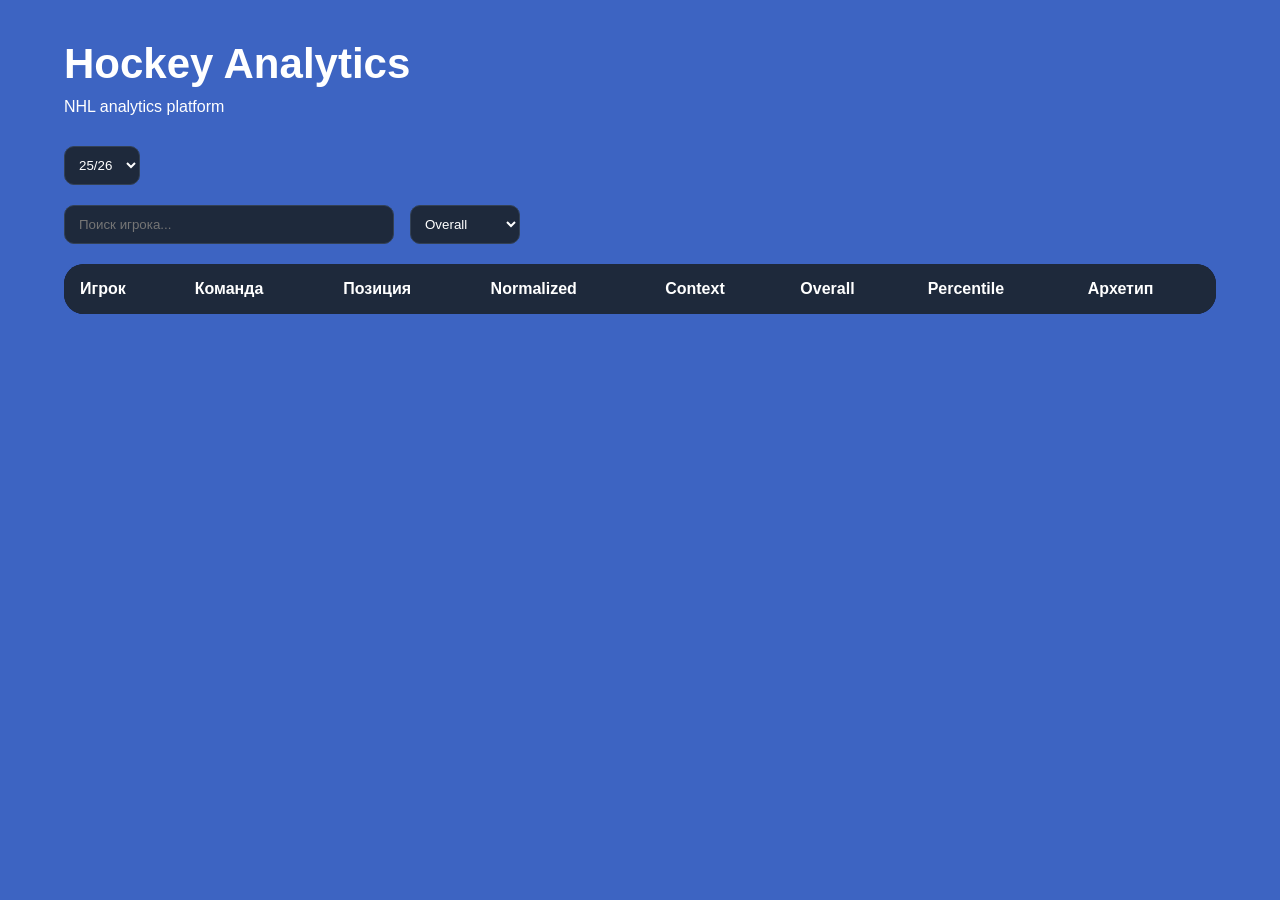
==== static/index.html @ 01dea536 "2.0" ====
<!DOCTYPE html>
<html lang="ru">
<head>
    <meta charset="UTF-8">
    <title>Hockey Analytics</title>

    <link rel="stylesheet" href="/static/styles.css">
</head>
<body>

<div class="container">

    <div class="title">
        Hockey Analytics
    </div>

    <div class="subtitle">
        NHL analytics platform
    </div>

    <div class="filters">
        <select id="seasonSelect">
            <option value="25/26">25/26</option>
            <option value="24/25">24/25</option>
            <option value="23/24">23/24</option>
            <option value="22/23">22/23</option>
            <option value="16/17">16/17</option>
        </select>
    </div>

    <div class="top-panel">

        <input
            id="searchInput"
            type="text"
            placeholder="Поиск игрока..."
        >

        <select id="sortSelect">

            <option value="overall">
                Overall
            </option>

            <option value="normalized">
                Normalized
            </option>

            <option value="context">
                Context
            </option>

            <option value="percentile">
                Percentile
            </option>
        </select>
    </div>

    <table>
        <thead>
            <tr>
                <th>Игрок</th>
                <th>Команда</th>
                <th>Позиция</th>

                <th>Normalized</th>
                <th>Context</th>
                <th>Overall</th>

                <th>Percentile</th>

                <th>Архетип</th>
            </tr>
        </thead>

        <tbody id="playersTable"></tbody>
    </table>

</div>

<script src="/static/app.js"></script>

</body>
</html>
---- static/styles.css ----
body {
    margin: 0;
    font-family: Arial, sans-serif;
    background: #1a49b7d8;
    color: rgb(255, 255, 255);
}

.container {
    width: 90%;
    margin: auto;
    padding-top: 40px;
}

.title {
    font-size: 42px;
    font-weight: bold;
    margin-bottom: 10px;
}

.subtitle {
    color: #ffffff;
    margin-bottom: 30px;
}

.filters {
    margin-bottom: 20px;
}

select {
    background: #1e293b;
    color: white;
    border: 1px solid #334155;
    padding: 10px;
    border-radius: 10px;
}

table {
    width: 100%;
    border-collapse: collapse;
    background: #111827;
    border-radius: 20px;
    overflow: hidden;
}

th {
    background: #1e293b;
    padding: 16px;
    text-align: left;
}

td {
    padding: 16px;
    border-top: 1px solid #334155;
}

tr:hover {
    background: #1e293b;
}

a {
    color: #67e8f9;
    text-decoration: none;
}

.badge {
    background: rgba(34,211,238,0.2);
    color: #67e8f9;
    padding: 6px 12px;
    border-radius: 20px;
    font-size: 12px;
}

.card {
    background: #111827;
    border: 1px solid #334155;
    border-radius: 24px;
    padding: 30px;
    margin-bottom: 30px;
}

.score-elite {
    color: #22c55e;
    font-weight: bold;
}

.score-good {
    color: #84cc16;
    font-weight: bold;
}

.score-average {
    color: #facc15;
    font-weight: bold;
}

.score-bad {
    color: #f97316;
    font-weight: bold;
}

.score-awful {
    color: #ef4444;
    font-weight: bold;
}

.top-panel {
    display: flex;
    gap: 16px;
    margin-bottom: 20px;
}

input {
    background: #1e293b;
    color: white;
    border: 1px solid #334155;

    padding: 10px 14px;

    border-radius: 10px;

    width: 300px;
}

.stat-grid {
    display: grid;

    grid-template-columns:
        repeat(4, 1fr);

    gap: 20px;

    margin-bottom: 30px;
}

.stat-box {
    background: #0f172a;

    border: 1px solid #334155;

    border-radius: 20px;

    padding: 24px;
}

.stat-title {
    color: #94a3b8;

    margin-bottom: 10px;

    font-size: 14px;
}

.stat-value {
    font-size: 32px;

    font-weight: bold;
}

.compare-grid {

    display: grid;

    grid-template-columns: 1fr 1fr;

    gap: 20px;

    margin-bottom: 30px;
}

.compare-player {

    background: #0f172a;

    padding: 20px;

    border-radius: 12px;
}

.compare-table {

    width: 100%;

    border-collapse: collapse;
}

.compare-table td,
.compare-table th {

    padding: 12px;

    border-bottom: 1px solid #1e293b;

    text-align: center;
}

.winner {

    background: rgba(
        34,
        197,
        94,
        0.15
    );

    border-radius: 8px;
}

.radar-wrapper {

    width: 500px;

    height: 500px;

    margin: 0 auto;
}
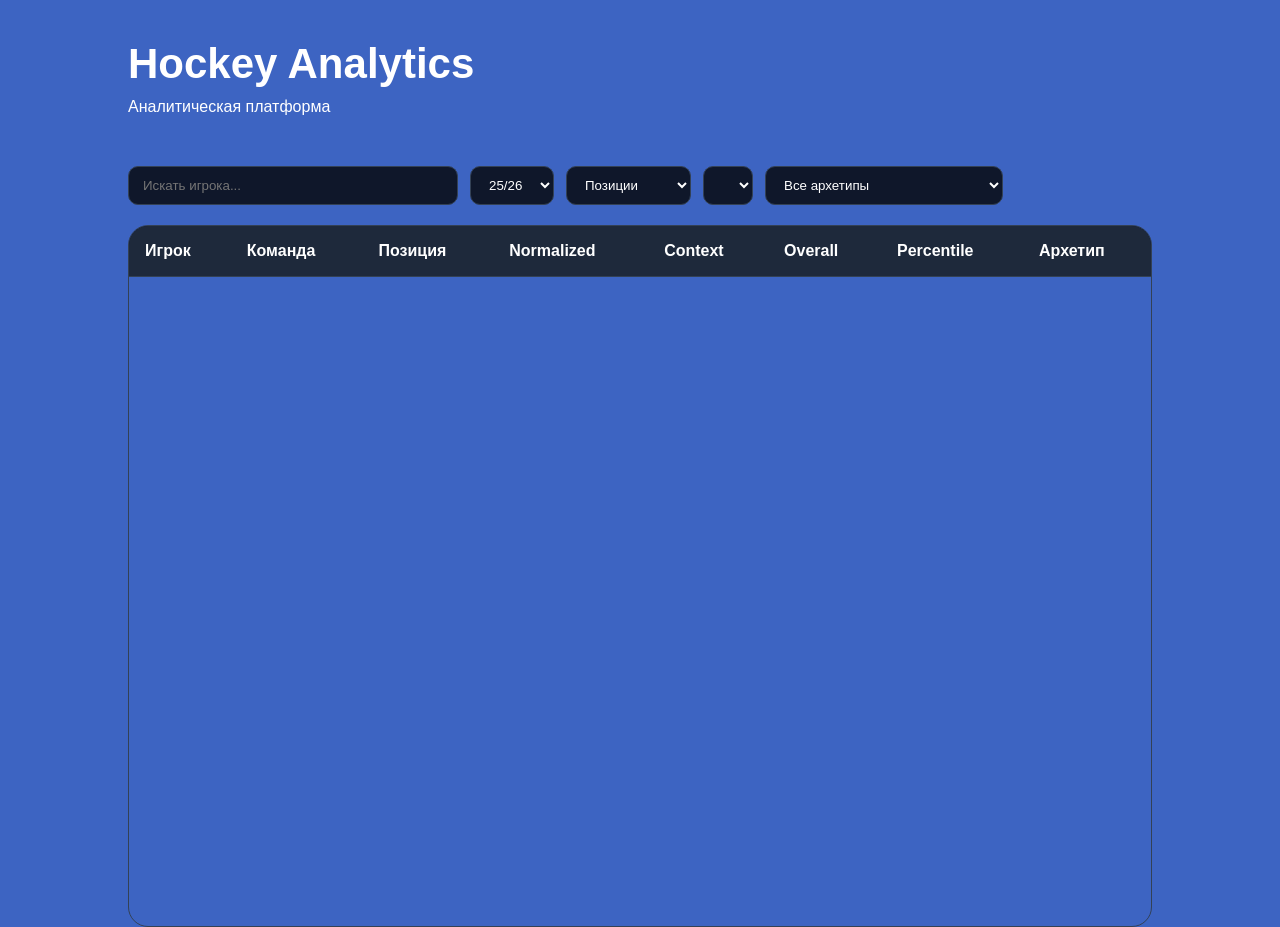
==== commit 51025325: "Улучшение интерфейса, корректировка архетипов" ====
--- a/static/index.html
+++ b/static/index.html
@@ -15,66 +15,87 @@
     </div>
 
     <div class="subtitle">
-        NHL analytics platform
+        Аналитическая платформа 
     </div>
 
     <div class="filters">
+
+    </div>
+
+    <div class="filters">
+
+        <input
+            type="text"
+            id="searchInput"
+            placeholder="Искать игрока..."
+        >
+
         <select id="seasonSelect">
             <option value="25/26">25/26</option>
             <option value="24/25">24/25</option>
             <option value="23/24">23/24</option>
             <option value="22/23">22/23</option>
+            <option value="21/22">21/22</option>
+            <option value="20/21">20/21</option>
+            <option value="19/20">19/20</option>
+            <option value="18/19">18/19</option>
+            <option value="17/18">17/18</option>
             <option value="16/17">16/17</option>
         </select>
+
+        <select id="positionFilter">
+
+            <option value="">Позиции</option>
+
+            <option value="C">Центр</option>
+            <option value="L">Левый нап</option>
+            <option value="R">Правый нап</option>
+            <option value="D">Защитник</option>
+
+        </select>
+
+        <select id="teamFilter">
+            <option value=""></option>
+        </select>
+
+        <select id="archetypeFilter">
+
+            <option value="">Все архетипы</option>
+
+            <option value="Ассистент">Ассистент</option>
+            <option value="Снайпер">Снайпер</option>
+            <option value="Бомбардир">Бомбардир</option>
+            <option value="Защитник-стена">Защитник-стена</option>
+            <option value="Атакующий защитник">Атакующий защитник</option>
+            <option value="Нарушитель">Нарушитель</option>
+            <option value="Силовик">Силовик</option>
+            <option value="Специалист по вбрасываниям">Специалист по вбрасываниям</option>
+
+        </select>
+
     </div>
 
-    <div class="top-panel">
+    <div class="table-wrapper">
+        <table>
+            <thead>
+                <tr>
+                    <th>Игрок</th>
+                    <th>Команда</th>
+                    <th>Позиция</th>
 
-        <input
-            id="searchInput"
-            type="text"
-            placeholder="Поиск игрока..."
-        >
+                    <th data-sort="normalized_score">Normalized</th>
+                    <th data-sort="context_score">Context</th>
+                    <th data-sort="overall_score">Overall</th>
 
-        <select id="sortSelect">
+                    <th data-sort="overall_percentile">Percentile</th>
 
-            <option value="overall">
-                Overall
-            </option>
+                    <th>Архетип</th>
+                </tr>
+            </thead>
 
-            <option value="normalized">
-                Normalized
-            </option>
-
-            <option value="context">
-                Context
-            </option>
-
-            <option value="percentile">
-                Percentile
-            </option>
-        </select>
+            <tbody id="playersTable"></tbody>
+        </table>
     </div>
-
-    <table>
-        <thead>
-            <tr>
-                <th>Игрок</th>
-                <th>Команда</th>
-                <th>Позиция</th>
-
-                <th>Normalized</th>
-                <th>Context</th>
-                <th>Overall</th>
-
-                <th>Percentile</th>
-
-                <th>Архетип</th>
-            </tr>
-        </thead>
-
-        <tbody id="playersTable"></tbody>
-    </table>
 
 </div>
 
--- a/static/styles.css
+++ b/static/styles.css
@@ -6,7 +6,7 @@
 }
 
 .container {
-    width: 90%;
+    width: 80%;
     margin: auto;
     padding-top: 40px;
 }
@@ -36,10 +36,10 @@
 
 table {
     width: 100%;
-    border-collapse: collapse;
+    border-collapse: separate;
     background: #111827;
     border-radius: 20px;
-    overflow: hidden;
+    border-spacing: 0;
 }
 
 th {
@@ -205,11 +205,231 @@
     border-radius: 8px;
 }
 
-.radar-wrapper {
-
-    width: 500px;
-
-    height: 500px;
-
-    margin: 0 auto;
+.table-wrapper {
+
+    height: 700px;
+    overflow-y: scroll;
+    border-radius: 20px;
+    border: 1px solid #334155;
+}
+
+.similar-grid {
+
+    display: grid;
+
+    grid-template-columns:
+        repeat(
+            auto-fit,
+            minmax(220px, 1fr)
+        );
+
+    gap: 16px;
+}
+
+.similar-card {
+
+    background: #0f172a;
+
+    border-radius: 12px;
+
+    padding: 18px;
+
+    text-decoration: none;
+
+    color: white;
+
+    transition: 0.2s;
+}
+
+.similar-card:hover {
+
+    transform: translateY(-4px);
+
+    background: #172554;
+}
+
+.similarity-score {
+
+    margin-top: 12px;
+
+    color: #22c55e;
+
+    font-weight: bold;
+}
+
+thead th {
+
+    position: sticky;
+
+    top: 0;
+
+    z-index: 100;
+
+    background: #1e293b;
+
+    border-bottom:
+        1px solid #334155;
+}
+
+thead {
+
+    background: #0f172a;
+}
+
+.table-wrapper {
+
+    max-height: 80vh;
+
+    overflow-y: auto;
+
+    border-radius: 20px;
+}
+
+.filters {
+
+    display: flex;
+
+    gap: 12px;
+
+    margin-bottom: 20px;
+
+    flex-wrap: wrap;
+}
+
+.filters input,
+.filters select {
+
+    background: #0f172a;
+
+    color: white;
+
+    border: 1px solid #334155;
+
+    padding: 10px 14px;
+
+    border-radius: 10px;
+}
+
+.badge-assistman {
+
+    background: rgba(143, 246, 59, 0.2);
+
+    color: #b7fa60;
+}
+
+.badge-sniper {
+
+    background: rgba(239,68,68,0.2);
+
+    color: #f87171;
+}
+
+.badge-pointer {
+
+    background: rgba(16,185,129,0.2);
+
+    color: #34d399;
+}
+
+.badge-iron-defenseman {
+
+    background: rgba(148,163,184,0.2);
+
+    color: #cbd5e1;
+}
+
+.badge-offensive-defenseman {
+
+    background: rgba(168,85,247,0.2);
+
+    color: #c084fc;
+}
+
+.badge-offender {
+
+    background: rgba(249,115,22,0.2);
+
+    color: #fb923c;
+}
+
+.badge-grinder {
+
+    background: rgba(234,179,8,0.2);
+
+    color: #fde047;
+}
+
+.badge-faceoff-specialist {
+
+    background: rgba(14,165,233,0.2);
+
+    color: #38bdf8;
+}
+
+.compare-search {
+
+    position: relative;
+
+    width: 400px;
+}
+
+#compareResults {
+
+    position: absolute;
+
+    top: 52px;
+
+    left: 0;
+
+    width: 100%;
+
+    background: #0f172a;
+
+    border: 1px solid #334155;
+
+    border-radius: 12px;
+
+    overflow: hidden;
+
+    z-index: 9999;
+}
+
+.compare-result {
+
+    padding: 14px;
+
+    cursor: pointer;
+
+    border-bottom: 1px solid #1e293b;
+
+    transition: 0.15s;
+}
+
+.compare-result:hover {
+
+    background: #172554;
+}
+
+.back-button {
+
+    background: #0f172a;
+
+    color: white;
+
+    border: 1px solid #334155;
+
+    padding: 10px 18px;
+
+    border-radius: 12px;
+
+    cursor: pointer;
+
+    margin-bottom: 24px;
+
+    transition: 0.2s;
+}
+
+.back-button:hover {
+
+    background: #172554;
 }
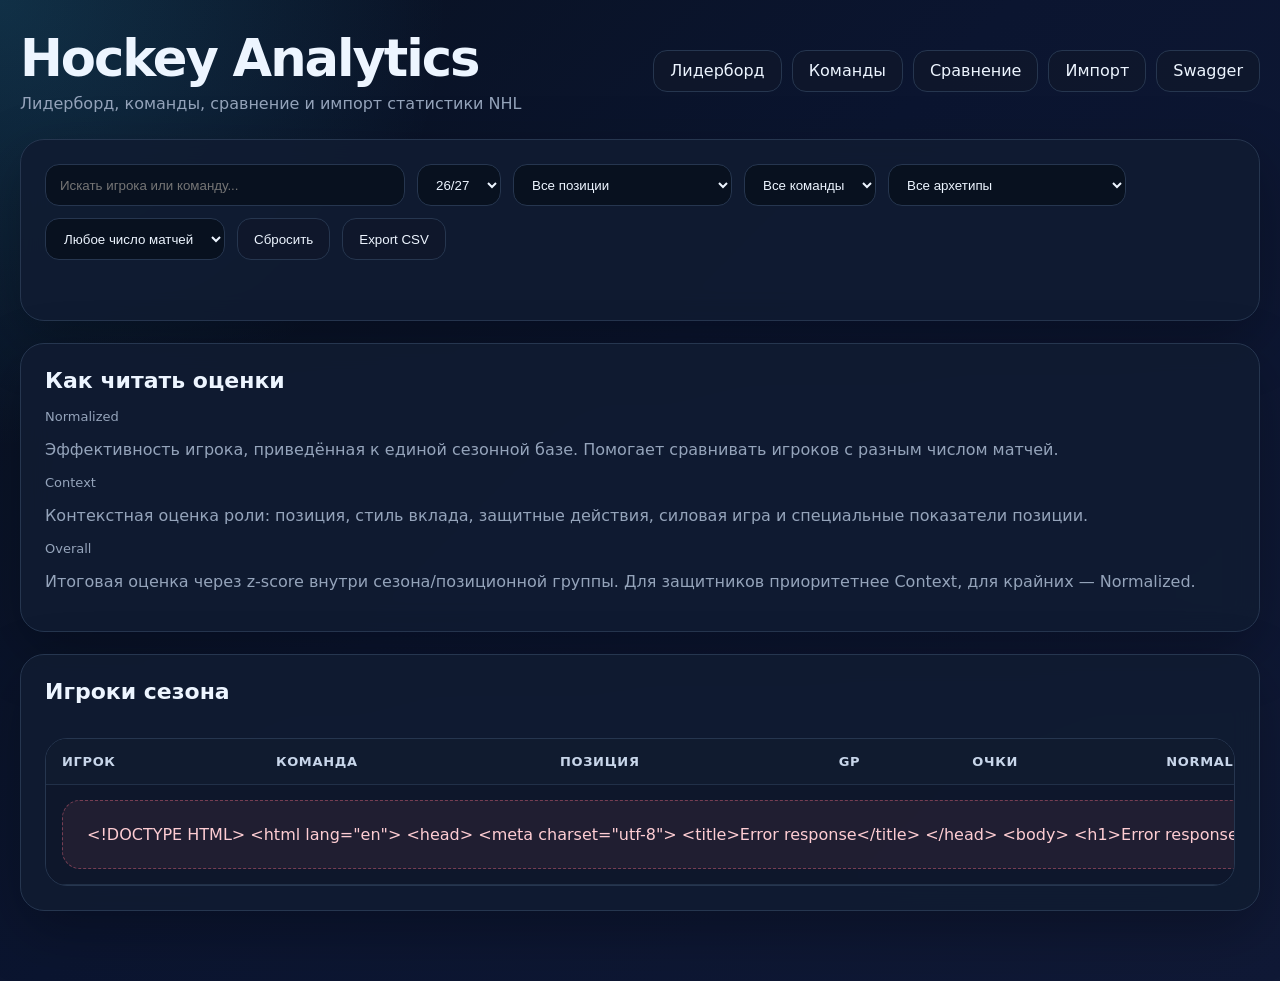
==== commit 1e623329: "Переработка фронта и аналитических моделей" ====
--- a/static/index.html
+++ b/static/index.html
@@ -2,104 +2,111 @@
 <html lang="ru">
 <head>
     <meta charset="UTF-8">
+    <meta name="viewport" content="width=device-width, initial-scale=1.0">
     <title>Hockey Analytics</title>
-
     <link rel="stylesheet" href="/static/styles.css">
 </head>
 <body>
+<div class="container">
+    <header class="app-header">
+        <div class="brand">
+            <div class="title">Hockey Analytics</div>
+            <div class="subtitle">Лидерборд, команды, сравнение и импорт статистики NHL</div>
+        </div>
+        <nav class="nav">
+            <a class="nav-link" href="/">Лидерборд</a>
+            <a class="nav-link" href="/teams">Команды</a>
+            <a class="nav-link" href="/compare">Сравнение</a>
+            <a class="nav-link" href="/admin">Импорт</a>
+            <a class="nav-link" href="/swagger/index.html">Swagger</a>
+        </nav>
+    </header>
 
-<div class="container">
+    <section class="card">
+        <div class="toolbar">
+            <input type="search" id="searchInput" placeholder="Искать игрока или команду...">
+            <select id="seasonSelect"></select>
+            <select id="positionFilter">
+                <option value="all">Все позиции</option>
+                <option value="C">Центральный нападающий</option>
+                <option value="L">Левый нападающий</option>
+                <option value="R">Правый нападающий</option>
+                <option value="D">Защитник</option>
+            </select>
+            <select id="teamFilter">
+                <option value="">Все команды</option>
+            </select>
+            <select id="archetypeFilter">
+                <option value="">Все архетипы</option>
+                <option value="Ассистент">Ассистент</option>
+                <option value="Снайпер">Снайпер</option>
+                <option value="Бомбардир">Бомбардир</option>
+                <option value="Защитник-стена">Защитник-стена</option>
+                <option value="Атакующий защитник">Атакующий защитник</option>
+                <option value="Нарушитель">Нарушитель</option>
+                <option value="Силовик">Силовик</option>
+                <option value="Специалист по вбрасываниям">Специалист по вбрасываниям</option>
+            </select>
+            <select id="minGamesFilter">
+                <option value="0">Любое число матчей</option>
+                <option value="10">Минимум 10 матчей</option>
+                <option value="20">Минимум 20 матчей</option>
+                <option value="40">Минимум 40 матчей</option>
+                <option value="60">Минимум 60 матчей</option>
+            </select>
+            <button class="button" id="resetFilters">Сбросить</button>
+            <button class="button" id="exportCsv">Export CSV</button>
+        </div>
 
-    <div class="title">
-        Hockey Analytics
-    </div>
+        <div class="stats-strip" id="summaryCards"></div>
+    </section>
 
-    <div class="subtitle">
-        Аналитическая платформа 
-    </div>
 
-    <div class="filters">
+    <section class="card metric-help-card">
+        <h2 class="card-title">Как читать оценки</h2>
+        <div class="grid-3 metric-help-grid">
+            <div>
+                <div class="stat-title">Normalized</div>
+                <p class="subtitle">Эффективность игрока, приведённая к единой сезонной базе. Помогает сравнивать игроков с разным числом матчей.</p>
+            </div>
+            <div>
+                <div class="stat-title">Context</div>
+                <p class="subtitle">Контекстная оценка роли: позиция, стиль вклада, защитные действия, силовая игра и специальные показатели позиции.</p>
+            </div>
+            <div>
+                <div class="stat-title">Overall</div>
+                <p class="subtitle">Итоговая оценка через z-score внутри сезона/позиционной группы. Для защитников приоритетнее Context, для крайних — Normalized.</p>
+            </div>
+        </div>
+    </section>
 
-    </div>
-
-    <div class="filters">
-
-        <input
-            type="text"
-            id="searchInput"
-            placeholder="Искать игрока..."
-        >
-
-        <select id="seasonSelect">
-            <option value="25/26">25/26</option>
-            <option value="24/25">24/25</option>
-            <option value="23/24">23/24</option>
-            <option value="22/23">22/23</option>
-            <option value="21/22">21/22</option>
-            <option value="20/21">20/21</option>
-            <option value="19/20">19/20</option>
-            <option value="18/19">18/19</option>
-            <option value="17/18">17/18</option>
-            <option value="16/17">16/17</option>
-        </select>
-
-        <select id="positionFilter">
-
-            <option value="">Позиции</option>
-
-            <option value="C">Центр</option>
-            <option value="L">Левый нап</option>
-            <option value="R">Правый нап</option>
-            <option value="D">Защитник</option>
-
-        </select>
-
-        <select id="teamFilter">
-            <option value=""></option>
-        </select>
-
-        <select id="archetypeFilter">
-
-            <option value="">Все архетипы</option>
-
-            <option value="Ассистент">Ассистент</option>
-            <option value="Снайпер">Снайпер</option>
-            <option value="Бомбардир">Бомбардир</option>
-            <option value="Защитник-стена">Защитник-стена</option>
-            <option value="Атакующий защитник">Атакующий защитник</option>
-            <option value="Нарушитель">Нарушитель</option>
-            <option value="Силовик">Силовик</option>
-            <option value="Специалист по вбрасываниям">Специалист по вбрасываниям</option>
-
-        </select>
-
-    </div>
-
-    <div class="table-wrapper">
-        <table>
-            <thead>
-                <tr>
-                    <th>Игрок</th>
-                    <th>Команда</th>
-                    <th>Позиция</th>
-
-                    <th data-sort="normalized_score">Normalized</th>
-                    <th data-sort="context_score">Context</th>
-                    <th data-sort="overall_score">Overall</th>
-
-                    <th data-sort="overall_percentile">Percentile</th>
-
-                    <th>Архетип</th>
-                </tr>
-            </thead>
-
-            <tbody id="playersTable"></tbody>
-        </table>
-    </div>
-
+    <section class="card">
+        <div class="toolbar">
+            <h2 class="card-title" style="margin-right:auto">Игроки сезона</h2>
+            <span id="resultCount" class="subtitle"></span>
+        </div>
+        <div class="table-wrapper">
+            <table>
+                <thead>
+                    <tr>
+                        <th data-sort="player">Игрок</th>
+                        <th data-sort="team">Команда</th>
+                        <th data-sort="position">Позиция</th>
+                        <th data-sort="games_played">GP</th>
+                        <th data-sort="points">Очки</th>
+                        <th data-sort="normalized_score">Normalized</th>
+                        <th data-sort="context_score">Context</th>
+                        <th data-sort="overall_score">Overall</th>
+                        <th data-sort="overall_percentile">Лучше %</th>
+                        <th data-sort="archetype">Архетип</th>
+                    </tr>
+                </thead>
+                <tbody id="playersTable"></tbody>
+            </table>
+        </div>
+    </section>
 </div>
-
-<script src="/static/app.js"></script>
-
+<script src="/static/common.js?v=features3"></script>
+<script src="/static/app.js?v=features3"></script>
 </body>
-</html>+</html>
--- a/static/styles.css
+++ b/static/styles.css
@@ -1,435 +1,749 @@
+:root {
+    --bg: #08111f;
+    --bg-soft: #0f172a;
+    --panel: #111c31;
+    --panel-2: #14243d;
+    --border: #26364f;
+    --text: #edf5ff;
+    --muted: #95a4bb;
+    --accent: #67e8f9;
+    --accent-2: #38bdf8;
+    --danger: #fb7185;
+    --success: #34d399;
+    --warning: #facc15;
+    --shadow: 0 20px 60px rgba(0, 0, 0, 0.28);
+}
+
+* {
+    box-sizing: border-box;
+}
+
 body {
     margin: 0;
-    font-family: Arial, sans-serif;
-    background: #1a49b7d8;
-    color: rgb(255, 255, 255);
+    font-family: Inter, ui-sans-serif, system-ui, -apple-system, BlinkMacSystemFont, "Segoe UI", sans-serif;
+    background:
+        radial-gradient(circle at top left, rgba(56, 189, 248, 0.18), transparent 28rem),
+        linear-gradient(135deg, #08111f 0%, #0b1530 45%, #101936 100%);
+    color: var(--text);
+    min-height: 100vh;
+}
+
+a {
+    color: var(--accent);
+    text-decoration: none;
+}
+
+a:hover {
+    color: #a5f3fc;
 }
 
 .container {
-    width: 80%;
-    margin: auto;
-    padding-top: 40px;
+    width: min(1320px, calc(100% - 40px));
+    margin: 0 auto;
+    padding: 28px 0 48px;
+}
+
+.app-header {
+    display: flex;
+    justify-content: space-between;
+    align-items: center;
+    gap: 24px;
+    margin-bottom: 26px;
+}
+
+.brand {
+    display: flex;
+    flex-direction: column;
+    gap: 6px;
 }
 
 .title {
-    font-size: 42px;
-    font-weight: bold;
-    margin-bottom: 10px;
+    font-size: clamp(32px, 4vw, 52px);
+    font-weight: 850;
+    letter-spacing: -0.04em;
 }
 
 .subtitle {
-    color: #ffffff;
-    margin-bottom: 30px;
-}
-
+    color: var(--muted);
+    font-size: 16px;
+}
+
+.nav {
+    display: flex;
+    gap: 10px;
+    flex-wrap: wrap;
+    justify-content: flex-end;
+}
+
+.nav-link,
+.button,
+.back-button {
+    display: inline-flex;
+    align-items: center;
+    justify-content: center;
+    gap: 8px;
+    min-height: 42px;
+    padding: 10px 16px;
+    border-radius: 14px;
+    border: 1px solid var(--border);
+    background: rgba(15, 23, 42, 0.74);
+    color: var(--text);
+    cursor: pointer;
+    transition: transform .18s ease, background .18s ease, border-color .18s ease;
+}
+
+.nav-link:hover,
+.button:hover,
+.back-button:hover {
+    transform: translateY(-1px);
+    background: var(--panel-2);
+    border-color: #3b82f6;
+    color: var(--text);
+}
+
+.button-primary {
+    background: linear-gradient(135deg, #0891b2, #2563eb);
+    border-color: rgba(103, 232, 249, .36);
+}
+
+.button-danger {
+    background: rgba(251, 113, 133, .16);
+    border-color: rgba(251, 113, 133, .3);
+}
+
+.card {
+    background: rgba(17, 28, 49, 0.88);
+    border: 1px solid var(--border);
+    border-radius: 24px;
+    padding: 24px;
+    margin-bottom: 22px;
+    box-shadow: var(--shadow);
+    backdrop-filter: blur(14px);
+}
+
+.card-title {
+    margin: 0 0 16px;
+    font-size: 22px;
+}
+
+.toolbar,
 .filters {
-    margin-bottom: 20px;
-}
-
+    display: flex;
+    gap: 12px;
+    align-items: center;
+    flex-wrap: wrap;
+    margin-bottom: 18px;
+}
+
+input,
 select {
-    background: #1e293b;
-    color: white;
-    border: 1px solid #334155;
-    padding: 10px;
-    border-radius: 10px;
+    background: rgba(8, 17, 31, .9);
+    color: var(--text);
+    border: 1px solid var(--border);
+    padding: 11px 14px;
+    border-radius: 14px;
+    min-height: 42px;
+    outline: none;
+}
+
+input:focus,
+select:focus {
+    border-color: var(--accent-2);
+    box-shadow: 0 0 0 3px rgba(56, 189, 248, .15);
+}
+
+input[type="text"],
+input[type="search"] {
+    min-width: min(360px, 100%);
+}
+
+.table-wrapper {
+    max-height: 74vh;
+    overflow: auto;
+    border-radius: 22px;
+    border: 1px solid var(--border);
+    background: rgba(15, 23, 42, .72);
 }
 
 table {
     width: 100%;
     border-collapse: separate;
-    background: #111827;
-    border-radius: 20px;
     border-spacing: 0;
 }
 
-th {
-    background: #1e293b;
-    padding: 16px;
+th,
+td {
+    padding: 15px 16px;
+    border-bottom: 1px solid rgba(38, 54, 79, .8);
     text-align: left;
-}
-
-td {
-    padding: 16px;
-    border-top: 1px solid #334155;
-}
-
-tr:hover {
-    background: #1e293b;
-}
-
-a {
-    color: #67e8f9;
-    text-decoration: none;
-}
-
-.badge {
-    background: rgba(34,211,238,0.2);
-    color: #67e8f9;
-    padding: 6px 12px;
-    border-radius: 20px;
-    font-size: 12px;
-}
-
-.card {
-    background: #111827;
-    border: 1px solid #334155;
-    border-radius: 24px;
-    padding: 30px;
-    margin-bottom: 30px;
-}
-
-.score-elite {
-    color: #22c55e;
-    font-weight: bold;
-}
-
-.score-good {
-    color: #84cc16;
-    font-weight: bold;
-}
-
-.score-average {
-    color: #facc15;
-    font-weight: bold;
-}
-
-.score-bad {
-    color: #f97316;
-    font-weight: bold;
-}
-
-.score-awful {
-    color: #ef4444;
-    font-weight: bold;
-}
-
-.top-panel {
-    display: flex;
-    gap: 16px;
-    margin-bottom: 20px;
-}
-
-input {
-    background: #1e293b;
-    color: white;
-    border: 1px solid #334155;
-
-    padding: 10px 14px;
-
-    border-radius: 10px;
-
-    width: 300px;
-}
-
+    white-space: nowrap;
+}
+
+thead th {
+    position: sticky;
+    top: 0;
+    z-index: 5;
+    background: #101b2f;
+    color: #c8d6ea;
+    font-size: 13px;
+    text-transform: uppercase;
+    letter-spacing: .05em;
+}
+
+th[data-sort] {
+    cursor: pointer;
+}
+
+th[data-sort]:hover {
+    color: var(--accent);
+}
+
+tbody tr:hover {
+    background: rgba(56, 189, 248, .07);
+}
+
+.stats-strip,
 .stat-grid {
     display: grid;
-
-    grid-template-columns:
-        repeat(4, 1fr);
-
-    gap: 20px;
-
-    margin-bottom: 30px;
+    grid-template-columns: repeat(auto-fit, minmax(170px, 1fr));
+    gap: 14px;
+    margin: 18px 0;
 }
 
 .stat-box {
-    background: #0f172a;
-
-    border: 1px solid #334155;
-
-    border-radius: 20px;
-
+    background: rgba(8, 17, 31, .72);
+    border: 1px solid var(--border);
+    border-radius: 18px;
+    padding: 18px;
+}
+
+.stat-title {
+    color: var(--muted);
+    font-size: 13px;
+    margin-bottom: 8px;
+}
+
+.stat-value {
+    font-size: 30px;
+    font-weight: 800;
+}
+
+.badge {
+    display: inline-flex;
+    align-items: center;
+    width: max-content;
+    padding: 6px 11px;
+    border-radius: 999px;
+    font-size: 12px;
+    font-weight: 700;
+    background: rgba(103, 232, 249, .14);
+    color: var(--accent);
+}
+
+.badge-default { background: rgba(148, 163, 184, .16); color: #cbd5e1; }
+.badge-assistman { background: rgba(143, 246, 59, .16); color: #b7fa60; }
+.badge-sniper { background: rgba(239, 68, 68, .18); color: #fca5a5; }
+.badge-pointer { background: rgba(16, 185, 129, .18); color: #6ee7b7; }
+.badge-iron-defenseman { background: rgba(148, 163, 184, .2); color: #e2e8f0; }
+.badge-offensive-defenseman { background: rgba(168, 85, 247, .18); color: #d8b4fe; }
+.badge-offender { background: rgba(249, 115, 22, .18); color: #fdba74; }
+.badge-grinder { background: rgba(234, 179, 8, .18); color: #fde047; }
+.badge-faceoff-specialist { background: rgba(14, 165, 233, .18); color: #7dd3fc; }
+
+.score-elite { color: #34d399; font-weight: 800; }
+.score-good { color: #a3e635; font-weight: 800; }
+.score-average { color: #facc15; font-weight: 800; }
+.score-bad { color: #fb923c; font-weight: 800; }
+.score-awful { color: #fb7185; font-weight: 800; }
+
+.state {
     padding: 24px;
-}
-
-.stat-title {
-    color: #94a3b8;
-
-    margin-bottom: 10px;
-
-    font-size: 14px;
-}
-
-.stat-value {
-    font-size: 32px;
-
-    font-weight: bold;
-}
-
+    border-radius: 18px;
+    border: 1px dashed var(--border);
+    color: var(--muted);
+    background: rgba(8, 17, 31, .52);
+}
+
+.state-error {
+    color: #fecdd3;
+    border-color: rgba(251, 113, 133, .4);
+    background: rgba(251, 113, 133, .08);
+}
+
+.state-empty {
+    color: #e2e8f0;
+}
+
+.grid-2,
 .compare-grid {
-
     display: grid;
-
-    grid-template-columns: 1fr 1fr;
-
-    gap: 20px;
-
-    margin-bottom: 30px;
-}
-
-.compare-player {
-
-    background: #0f172a;
-
-    padding: 20px;
-
-    border-radius: 12px;
-}
-
-.compare-table {
-
-    width: 100%;
-
-    border-collapse: collapse;
+    grid-template-columns: repeat(2, minmax(0, 1fr));
+    gap: 18px;
+}
+
+.compare-player,
+.similar-card {
+    background: rgba(8, 17, 31, .62);
+    border: 1px solid var(--border);
+    border-radius: 18px;
+    padding: 18px;
+}
+
+.similar-grid {
+    display: grid;
+    grid-template-columns: repeat(auto-fit, minmax(220px, 1fr));
+    gap: 14px;
+}
+
+.similar-card {
+    color: var(--text);
+    transition: transform .18s ease, border-color .18s ease;
+}
+
+.similar-card:hover {
+    transform: translateY(-3px);
+    border-color: var(--accent-2);
+    color: var(--text);
+}
+
+.similarity-score {
+    color: var(--success);
+    font-weight: 800;
+    margin-top: 10px;
+}
+
+.compare-search {
+    position: relative;
+    width: min(440px, 100%);
+}
+
+#compareResults {
+    position: absolute;
+    left: 0;
+    right: 0;
+    top: 50px;
+    z-index: 20;
+    background: #0b1220;
+    border: 1px solid var(--border);
+    border-radius: 14px;
+    overflow: hidden;
+    box-shadow: var(--shadow);
+}
+
+.compare-result {
+    padding: 13px 14px;
+    cursor: pointer;
+    border-bottom: 1px solid rgba(38, 54, 79, .8);
+}
+
+.compare-result:hover {
+    background: var(--panel-2);
 }
 
 .compare-table td,
 .compare-table th {
-
-    padding: 12px;
-
-    border-bottom: 1px solid #1e293b;
-
     text-align: center;
 }
 
 .winner {
-
-    background: rgba(
-        34,
-        197,
-        94,
-        0.15
-    );
-
-    border-radius: 8px;
-}
-
-.table-wrapper {
-
-    height: 700px;
-    overflow-y: scroll;
-    border-radius: 20px;
-    border: 1px solid #334155;
-}
-
-.similar-grid {
-
+    background: rgba(52, 211, 153, .13);
+    color: #86efac;
+    font-weight: 800;
+}
+
+.radar-wrapper,
+.chart-wrapper {
+    position: relative;
+    height: 430px;
+}
+
+.form-row {
+    display: flex;
+    gap: 12px;
+    flex-wrap: wrap;
+    align-items: center;
+}
+
+.file-input {
+    min-width: min(420px, 100%);
+}
+
+pre.log-output {
+    white-space: pre-wrap;
+    word-break: break-word;
+    max-height: 380px;
+    overflow: auto;
+    background: rgba(8, 17, 31, .8);
+    border: 1px solid var(--border);
+    border-radius: 18px;
+    padding: 16px;
+    color: #cbd5e1;
+}
+
+@media (max-width: 760px) {
+    .app-header,
+    .grid-2,
+    .compare-grid {
+        grid-template-columns: 1fr;
+        flex-direction: column;
+        align-items: stretch;
+    }
+
+    .nav {
+        justify-content: flex-start;
+    }
+
+    th,
+    td {
+        padding: 12px;
+    }
+}
+
+.small-stat {
+    font-size: 18px;
+    line-height: 1.3;
+}
+.team-cell {
+    display: inline-flex;
+    align-items: center;
+    gap: 8px;
+}
+
+.inline-team {
+    color: inherit;
+}
+
+.team-logo-small {
+    width: 24px;
+    height: 24px;
+    object-fit: contain;
+    flex: 0 0 auto;
+    vertical-align: middle;
+}
+
+.team-logo-large {
+    width: 82px;
+    height: 82px;
+    object-fit: contain;
+    flex: 0 0 auto;
+}
+
+.team-logo-placeholder {
+    display: inline-flex;
+    align-items: center;
+    justify-content: center;
+    border-radius: 999px;
+    background: rgba(255,255,255,.08);
+    color: var(--muted, #95a4bb);
+    font-weight: 700;
+}
+
+.team-card-header {
+    display: flex;
+    align-items: center;
+    gap: 18px;
+    padding: 8px 0 18px;
+}
+
+.player-hero {
+    display: flex;
+    align-items: center;
+    gap: 22px;
+    flex-wrap: wrap;
+}
+
+.player-hero-main {
+    flex: 1 1 260px;
+    min-width: 0;
+}
+
+.player-meta {
+    display: flex;
+    align-items: center;
+    gap: 8px;
+    flex-wrap: wrap;
+}
+
+.player-photo-large {
+    width: 116px;
+    height: 116px;
+    border-radius: 28px;
+    object-fit: cover;
+    background: linear-gradient(135deg, rgba(255,255,255,.10), rgba(255,255,255,.03));
+    box-shadow: 0 16px 36px rgba(0,0,0,.24);
+    flex: 0 0 auto;
+}
+
+.player-photo-placeholder {
+    display: inline-flex;
+    align-items: center;
+    justify-content: center;
+    color: #edf5ff;
+    font-weight: 800;
+    letter-spacing: .04em;
+}
+
+.player-photo-large.player-photo-placeholder {
+    font-size: 34px;
+}
+
+.dot-separator {
+    color: var(--muted, #95a4bb);
+}
+
+.player-cell {
+    display: inline-flex;
+    align-items: center;
+    gap: 10px;
+    min-width: 0;
+}
+
+.player-photo-small {
+    width: 34px;
+    height: 34px;
+    border-radius: 999px;
+    object-fit: cover;
+    background: linear-gradient(135deg, rgba(255,255,255,.12), rgba(255,255,255,.04));
+    box-shadow: 0 8px 18px rgba(0,0,0,.20);
+    flex: 0 0 auto;
+    font-size: 12px;
+}
+
+.player-photo-tiny {
+    width: 28px;
+    height: 28px;
+    border-radius: 999px;
+    object-fit: cover;
+    background: linear-gradient(135deg, rgba(255,255,255,.12), rgba(255,255,255,.04));
+    flex: 0 0 auto;
+    font-size: 10px;
+}
+
+.player-photo-compare {
+    width: 96px;
+    height: 96px;
+    border-radius: 24px;
+    object-fit: cover;
+    background: linear-gradient(135deg, rgba(255,255,255,.12), rgba(255,255,255,.04));
+    box-shadow: 0 16px 36px rgba(0,0,0,.24);
+    margin-bottom: 12px;
+    font-size: 28px;
+}
+
+.compare-player {
+    display: flex;
+    flex-direction: column;
+    align-items: center;
+    text-align: center;
+}
+
+.compare-player .inline-team {
+    justify-content: center;
+}
+
+.compare-result {
+    display: flex;
+    align-items: center;
+    gap: 10px;
+}
+
+.team-code-pill {
+    display: inline-flex;
+    align-items: center;
+    justify-content: center;
+    min-width: 46px;
+    padding: 4px 10px;
+    margin-right: 8px;
+    border-radius: 999px;
+    border: 1px solid var(--border);
+    background: rgba(255, 255, 255, .06);
+    color: #edf5ff;
+    font-weight: 800;
+    letter-spacing: .06em;
+}
+
+.progression-panel {
+    margin-top: 22px;
+    padding: 18px;
+    border: 1px solid var(--border);
+    border-radius: 22px;
+    background: rgba(255, 255, 255, .045);
+}
+
+.progression-title {
+    font-size: 18px;
+    font-weight: 800;
+    margin-bottom: 8px;
+}
+
+.progression-main {
+    display: flex;
+    align-items: center;
+    gap: 14px;
+    margin-bottom: 16px;
+}
+
+.progression-icon {
+    width: 46px;
+    height: 46px;
+    display: inline-flex;
+    align-items: center;
+    justify-content: center;
+    border-radius: 16px;
+    font-size: 26px;
+    font-weight: 900;
+    background: rgba(255, 255, 255, .08);
+}
+
+.progression-label {
+    font-size: 22px;
+    font-weight: 900;
+}
+
+.progression-grid {
     display: grid;
-
-    grid-template-columns:
-        repeat(
-            auto-fit,
-            minmax(220px, 1fr)
-        );
-
+    grid-template-columns: repeat(3, minmax(0, 1fr));
+    gap: 12px;
+}
+
+.progression-item {
+    padding: 14px;
+    border-radius: 18px;
+    background: rgba(8, 17, 31, .48);
+    border: 1px solid rgba(255, 255, 255, .06);
+}
+
+.trend-up .progression-icon,
+.trend-up-text {
+    color: #86efac;
+}
+
+.trend-down .progression-icon,
+.trend-down-text {
+    color: #fca5a5;
+}
+
+.trend-flat .progression-icon {
+    color: #bfdbfe;
+}
+
+@media (max-width: 760px) {
+    .progression-grid {
+        grid-template-columns: 1fr;
+    }
+}
+
+.explain-panel {
+    margin-top: 18px;
+    padding: 18px;
+    border: 1px solid var(--border);
+    border-radius: 18px;
+    background: rgba(8, 17, 31, .55);
+}
+
+.explain-panel h3 {
+    margin: 0 0 12px;
+}
+
+.insight-list {
+    margin: 10px 0 0;
+    padding-left: 20px;
+    color: var(--muted);
+}
+
+.insight-list.good li::marker {
+    color: var(--success);
+}
+
+.insight-list.warn li::marker {
+    color: var(--warning);
+}
+
+.delta-grid {
+    display: grid;
+    grid-template-columns: repeat(auto-fit, minmax(180px, 1fr));
+    gap: 14px;
+    margin-top: 18px;
+}
+
+.teams-grid {
+    display: grid;
+    grid-template-columns: repeat(auto-fit, minmax(310px, 1fr));
     gap: 16px;
 }
 
-.similar-card {
-
-    background: #0f172a;
-
-    border-radius: 12px;
-
+.team-tile {
+    display: block;
+    color: var(--text);
+    border: 1px solid var(--border);
+    border-radius: 22px;
     padding: 18px;
-
-    text-decoration: none;
-
-    color: white;
-
-    transition: 0.2s;
-}
-
-.similar-card:hover {
-
-    transform: translateY(-4px);
-
-    background: #172554;
-}
-
-.similarity-score {
-
-    margin-top: 12px;
-
-    color: #22c55e;
-
-    font-weight: bold;
-}
-
-thead th {
-
-    position: sticky;
-
-    top: 0;
-
-    z-index: 100;
-
-    background: #1e293b;
-
-    border-bottom:
-        1px solid #334155;
-}
-
-thead {
-
-    background: #0f172a;
-}
-
-.table-wrapper {
-
-    max-height: 80vh;
-
-    overflow-y: auto;
-
-    border-radius: 20px;
-}
-
-.filters {
-
-    display: flex;
-
-    gap: 12px;
-
-    margin-bottom: 20px;
-
-    flex-wrap: wrap;
-}
-
-.filters input,
-.filters select {
-
-    background: #0f172a;
-
-    color: white;
-
-    border: 1px solid #334155;
-
-    padding: 10px 14px;
-
-    border-radius: 10px;
-}
-
-.badge-assistman {
-
-    background: rgba(143, 246, 59, 0.2);
-
-    color: #b7fa60;
-}
-
-.badge-sniper {
-
-    background: rgba(239,68,68,0.2);
-
-    color: #f87171;
-}
-
-.badge-pointer {
-
-    background: rgba(16,185,129,0.2);
-
-    color: #34d399;
-}
-
-.badge-iron-defenseman {
-
-    background: rgba(148,163,184,0.2);
-
-    color: #cbd5e1;
-}
-
-.badge-offensive-defenseman {
-
-    background: rgba(168,85,247,0.2);
-
-    color: #c084fc;
-}
-
-.badge-offender {
-
-    background: rgba(249,115,22,0.2);
-
-    color: #fb923c;
-}
-
-.badge-grinder {
-
-    background: rgba(234,179,8,0.2);
-
-    color: #fde047;
-}
-
-.badge-faceoff-specialist {
-
-    background: rgba(14,165,233,0.2);
-
-    color: #38bdf8;
-}
-
-.compare-search {
-
-    position: relative;
-
-    width: 400px;
-}
-
-#compareResults {
-
-    position: absolute;
-
-    top: 52px;
-
-    left: 0;
-
-    width: 100%;
-
-    background: #0f172a;
-
-    border: 1px solid #334155;
-
-    border-radius: 12px;
-
-    overflow: hidden;
-
-    z-index: 9999;
-}
-
-.compare-result {
-
-    padding: 14px;
-
-    cursor: pointer;
-
-    border-bottom: 1px solid #1e293b;
-
-    transition: 0.15s;
-}
-
-.compare-result:hover {
-
-    background: #172554;
-}
-
-.back-button {
-
-    background: #0f172a;
-
-    color: white;
-
-    border: 1px solid #334155;
-
-    padding: 10px 18px;
-
-    border-radius: 12px;
-
-    cursor: pointer;
-
-    margin-bottom: 24px;
-
-    transition: 0.2s;
-}
-
-.back-button:hover {
-
-    background: #172554;
-}+    background: rgba(8, 17, 31, .55);
+    transition: transform .18s ease, border-color .18s ease, background .18s ease;
+}
+
+.team-tile:hover {
+    transform: translateY(-2px);
+    border-color: var(--accent-2);
+    background: rgba(20, 36, 61, .8);
+    color: var(--text);
+}
+
+.team-card-header.compact h3 {
+    margin: 0 0 6px;
+}
+
+.team-logo-medium {
+    width: 56px;
+    height: 56px;
+    object-fit: contain;
+    flex: 0 0 auto;
+}
+
+.mini-grid {
+    grid-template-columns: repeat(2, minmax(0, 1fr));
+    margin-bottom: 0;
+}
+
+.status-pill {
+    display: inline-flex;
+    border-radius: 999px;
+    padding: 4px 10px;
+    font-size: 12px;
+    border: 1px solid var(--border);
+    background: rgba(15, 23, 42, .9);
+}
+
+.status-success {
+    color: var(--success);
+    border-color: rgba(52, 211, 153, .4);
+}
+
+.status-warning {
+    color: var(--warning);
+    border-color: rgba(250, 204, 21, .45);
+}
+
+.status-error {
+    color: var(--danger);
+    border-color: rgba(251, 113, 133, .45);
+}
+
+.state-warning {
+    color: var(--warning);
+    border-color: rgba(250, 204, 21, .35);
+}
+
+.state-success {
+    color: var(--success);
+    border-color: rgba(52, 211, 153, .35);
+}
+
+.compact-chart {
+    height: 360px;
+    margin-top: 14px;
+}
+
+.history-table-wrapper {
+    margin-top: 18px;
+}
